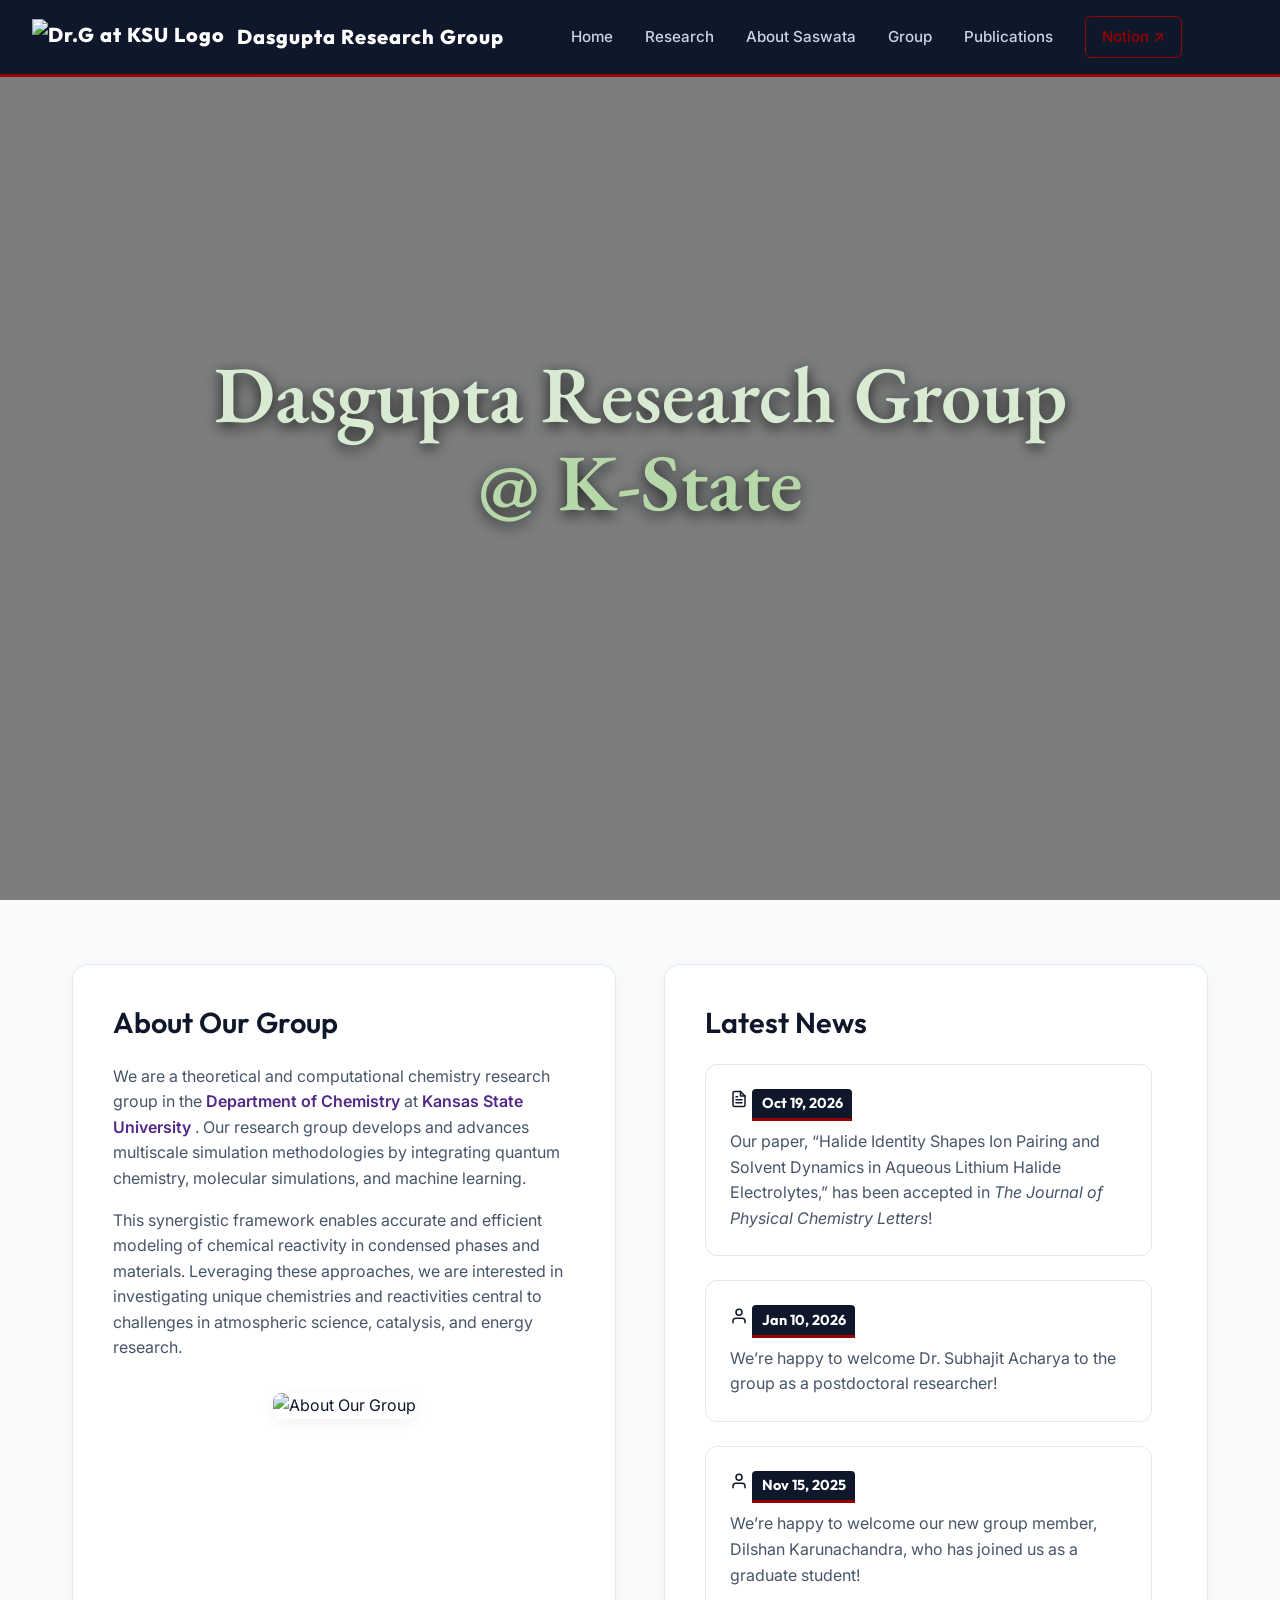
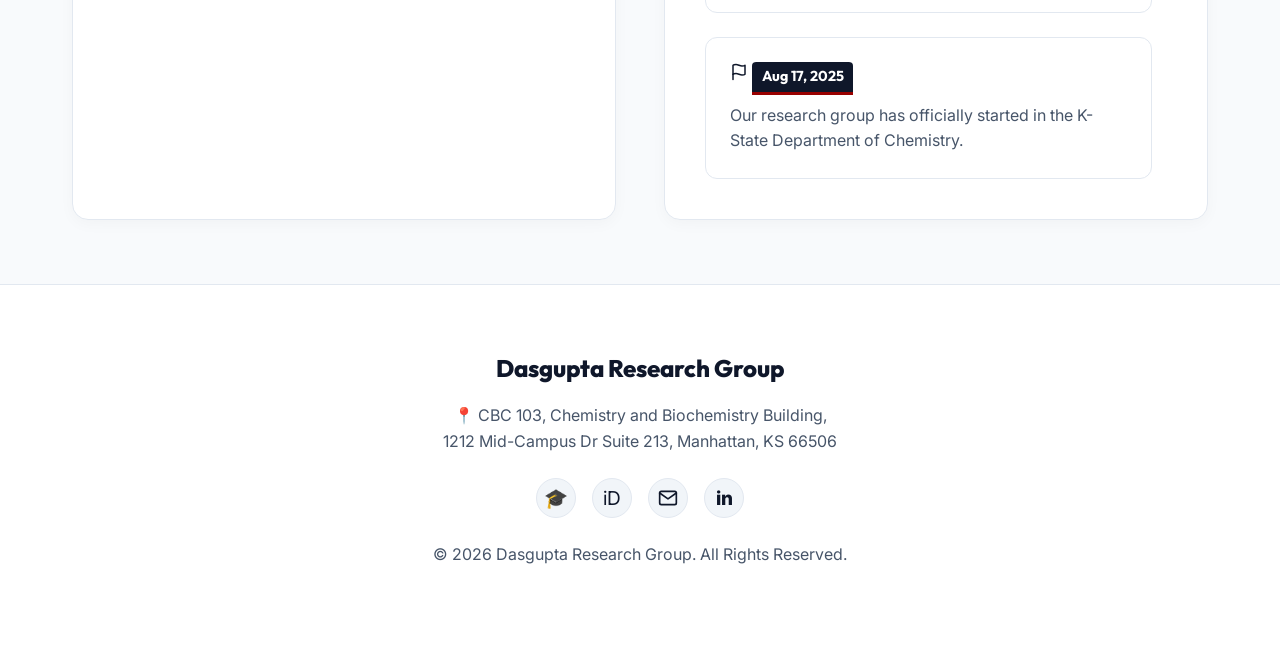
==== index.html @ fdd7c521 "Add files via upload" ====
<!DOCTYPE html>
<html lang="en">

<head>
    <meta charset="UTF-8">
    <meta name="viewport" content="width=device-width, initial-scale=1.0">
    <title>Dasgupta Research Group @ K-State - Home</title>
    <link
        href="https://fonts.googleapis.com/css2?family=Inter:wght@300;400;500;600;700&family=Outfit:wght@400;600;800&display=swap"
        rel="stylesheet">
    <link rel="stylesheet" href="style.css?v=7">
    <link rel="icon" href="logo.png" type="image/png">
    <!-- Google Analytics -->
    <script async src="https://www.googletagmanager.com/gtag/js?id=G-RTHQSYBFK3"></script>
    <script>
        window.dataLayer = window.dataLayer || [];
        function gtag() { dataLayer.push(arguments); }
        gtag("js", new Date());

        gtag("config", "G-RTHQSYBFK3");
    </script>
</head>

<body>
    <nav class="navbar" id="navbar">
        <div class="nav-container">
            <a href="index.html" class="nav-logo">
                <img src="logo.png" alt="Dr.G at KSU Logo" class="logo-img">
                <span>Dasgupta Research Group</span>
            </a>
            <ul class="nav-menu">
                <li class="nav-item"><a href="index.html" class="nav-link">Home</a></li>
                <li class="nav-item"><a href="research.html" class="nav-link">Research</a></li>
                <li class="nav-item"><a href="about.html" class="nav-link">About Saswata</a></li>
                <li class="nav-item"><a href="group.html" class="nav-link">Group</a></li>
                <li class="nav-item"><a href="publications.html" class="nav-link">Publications</a></li>
                <li class="nav-item"><a
                        href="https://www.notion.so/2ad51fc8dd2080fa91c9dfd9c13192fc?v=2ad51fc8dd20808c940f000c52988f19&source=copy_link"
                        class="nav-link external-btn" target="_blank" rel="noopener noreferrer">Notion ↗</a></li>
            </ul>
            <div class="hamburger">
                <span class="bar"></span>
                <span class="bar"></span>
                <span class="bar"></span>
            </div>
        </div>
    </nav>

    <main>
        <!-- Fullscreen Hero Section -->
        <section class="hero-fullscreen fade-in">
            <img src="index_images/website_main.gif" alt="Scientific Animation" class="hero-bg-gif">
            <div class="hero-overlay">
                <div class="hero-content">
                    <h1 class="hero-title">Dasgupta Research Group<br><span class="title-accent">@ K-State</span></h1>

                </div>
            </div>
        </section>

        <section class="home-content section-container slide-up">
            <div class="home-grid">
                <!-- About Our Group Intro -->
                <div class="about-intro card">
                    <h2 class="card-title">About Our Group</h2>
                    <p>We are a theoretical and computational chemistry research group in the <a
                            href="https://www.k-state.edu/chem/" class="kstate-link" target="_blank">Department of
                            Chemistry</a> at
                        <a href="https://www.k-state.edu" class="kstate-link" target="_blank">Kansas State
                            University</a> <img src="index_images/beocat_logo.png" alt="Beocat" class="beocat-logo"
                            onerror="this.style.display='none'">. Our research group develops and advances multiscale
                        simulation methodologies by integrating quantum chemistry, molecular simulations, and machine
                        learning.
                    </p>
                    <p>This synergistic framework enables accurate and efficient modeling of chemical reactivity in
                        condensed phases and materials. Leveraging these approaches, we are interested in investigating
                        unique chemistries and reactivities central to challenges in atmospheric science, catalysis, and
                        energy research.</p>
                    <div style="text-align: center; margin-top: 2rem;">
                        <img src="index_images/about.png" alt="About Our Group"
                            style="max-width: 100%; height: auto; border-radius: 8px; box-shadow: 0 4px 15px rgba(0,0,0,0.05);">
                    </div>
                </div>

                <!-- Latest News -->
                <div class="latest-news card">
                    <h2 class="card-title">Latest News</h2>
                    <ul class="news-list">
                        <li class="news-item">
                            <div class="news-header">
                                <span class="news-icon" title="Publication" aria-hidden="true">
                                    <svg width="18" height="18" viewBox="0 0 24 24" fill="none" stroke="currentColor"
                                        stroke-width="2" stroke-linecap="round" stroke-linejoin="round">
                                        <path d="M14 2H6a2 2 0 0 0-2 2v16a2 2 0 0 0 2 2h12a2 2 0 0 0 2-2V8z"></path>
                                        <polyline points="14 2 14 8 20 8"></polyline>
                                        <line x1="16" y1="13" x2="8" y2="13"></line>
                                        <line x1="16" y1="17" x2="8" y2="17"></line>
                                        <line x1="10" y1="9" x2="8" y2="9"></line>
                                    </svg>
                                </span>
                                <span class="news-date">Oct 19, 2026</span>
                            </div>
                            <p>Our paper, “Halide Identity Shapes Ion Pairing and Solvent Dynamics in Aqueous Lithium
                                Halide Electrolytes,” has been accepted in <em>The Journal of Physical Chemistry
                                    Letters</em>!</p>
                        </li>
                        <li class="news-item">
                            <div class="news-header">
                                <span class="news-icon" title="New group member" aria-hidden="true">
                                    <svg width="18" height="18" viewBox="0 0 24 24" fill="none" stroke="currentColor"
                                        stroke-width="2" stroke-linecap="round" stroke-linejoin="round">
                                        <path d="M20 21v-2a4 4 0 0 0-4-4H8a4 4 0 0 0-4 4v2"></path>
                                        <circle cx="12" cy="7" r="4"></circle>
                                    </svg>
                                </span>
                                <span class="news-date">Jan 10, 2026</span>
                            </div>
                            <p>We’re happy to welcome Dr. Subhajit Acharya to the group as a postdoctoral researcher!
                            </p>
                        </li>
                        <li class="news-item">
                            <div class="news-header">
                                <span class="news-icon" title="New group member" aria-hidden="true">
                                    <svg width="18" height="18" viewBox="0 0 24 24" fill="none" stroke="currentColor"
                                        stroke-width="2" stroke-linecap="round" stroke-linejoin="round">
                                        <path d="M20 21v-2a4 4 0 0 0-4-4H8a4 4 0 0 0-4 4v2"></path>
                                        <circle cx="12" cy="7" r="4"></circle>
                                    </svg>
                                </span>
                                <span class="news-date">Nov 15, 2025</span>
                            </div>
                            <p>We’re happy to welcome our new group member, Dilshan Karunachandra, who has joined us as
                                a graduate student!</p>
                        </li>
                        <li class="news-item">
                            <div class="news-header">
                                <span class="news-icon" title="Group milestone" aria-hidden="true">
                                    <svg width="18" height="18" viewBox="0 0 24 24" fill="none" stroke="currentColor"
                                        stroke-width="2" stroke-linecap="round" stroke-linejoin="round">
                                        <path d="M4 15s1-1 4-1 5 2 8 2 4-1 4-1V3s-1 1-4 1-5-2-8-2-4 1-4 1z"></path>
                                        <line x1="4" y1="22" x2="4" y2="15"></line>
                                    </svg>
                                </span>
                                <span class="news-date">Aug 17, 2025</span>
                            </div>
                            <p>Our research group has officially started in the K-State Department of Chemistry.</p>
                        </li>
                    </ul>
                </div>
            </div>
        </section>
    </main>

    <footer class="footer">
        <div class="footer-content">
            <div class="footer-logo">Dasgupta Research Group</div>
            <p>📍 CBC 103, Chemistry and Biochemistry Building,<br>1212 Mid-Campus Dr Suite 213, Manhattan, KS 66506</p>
            <div class="social-icons">
                <a href="https://scholar.google.com/citations?user=fo_lKHMAAAAJ&hl=en&oi=ao" class="social-circle"
                    title="Google Scholar" target="_blank">🎓</a>
                <a href="https://orcid.org/0000-0002-8014-8376" class="social-circle" title="ORCID"
                    target="_blank">iD</a>
                <a href="mailto:saswata@ksu.edu" class="social-circle" title="Email">
                    <svg width="20" height="20" viewBox="0 0 24 24" fill="none" stroke="currentColor" stroke-width="2"
                        stroke-linecap="round" stroke-linejoin="round">
                        <path d="M4 4h16c1.1 0 2 .9 2 2v12c0 1.1-.9 2-2 2H4c-1.1 0-2-.9-2-2V6c0-1.1.9-2 2-2z"></path>
                        <polyline points="22,6 12,13 2,6"></polyline>
                    </svg>
                </a>
                <a href="https://www.linkedin.com/feed/" class="social-circle" title="LinkedIn" target="_blank"><span
                        style="font-weight: 800; font-family: 'Inter', sans-serif;">in</span></a>
            </div>
            <p class="copyright">&copy; 2026 Dasgupta Research Group. All Rights Reserved.</p>
        </div>
    </footer>
    <script src="app.js"></script>
</body>

</html>
---- style.css ----
/* 
  Modern Light Mode CSS - Multi-Page Setup
  Theme: Original site colors (White/Slate background, Maroon and Sage accents)
*/
@import url('https://fonts.googleapis.com/css2?family=EB+Garamond:wght@400;500;600;700;800&display=swap');
:root {
    /* Colors */
    --bg-base: #f8fafc; /* Very light slate */
    --bg-surface: #ffffff; 
    --bg-surface-light: #f1f5f9; 
    --card-bg: #ffffff;
    
    --text-primary: #0f172a;
    --text-secondary: #475569;
    --text-muted: #64748b;
    
    --accent-primary: #980000; /* Maroon */
    --accent-secondary: #b6d7a8; /* Sage green */
    --accent-gradient: linear-gradient(135deg, var(--accent-primary), var(--accent-primary));
    
    --border-color: #e2e8f0;
    
    /* Typography */
    --font-heading: 'Outfit', sans-serif;
    --font-body: 'Inter', sans-serif;
    
    /* Transitions */
    --transition-fast: 0.2s cubic-bezier(0.4, 0, 0.2, 1);
    --transition-medium: 0.4s cubic-bezier(0.4, 0, 0.2, 1);
    
    /* Shadows */
    --shadow-glow: 0 4px 15px rgba(152, 0, 0, 0.15);
}

* {
    margin: 0;
    padding: 0;
    box-sizing: border-box;
}

html {
    scroll-behavior: smooth;
}

body {
    background-color: var(--bg-base);
    color: var(--text-primary);
    font-family: var(--font-body);
    line-height: 1.6;
    overflow-x: hidden;
    display: flex;
    flex-direction: column;
    min-height: 100vh;
}

main {
    flex: 1;
}

.page-padding {
    padding-top: 80px; /* offset for fixed navbar on inner pages */
}

a {
    color: var(--accent-primary);
    text-decoration: none;
    transition: color var(--transition-fast);
}

a:hover {
    color: var(--text-primary);
}

ul {
    list-style: none;
}

h1, h2, h3, h4, h5, h6 {
    font-family: var(--font-heading);
    font-weight: 600;
    line-height: 1.2;
    margin-bottom: 1rem;
    color: var(--text-primary);
}

.highlight {
    background: var(--accent-gradient);
    -webkit-background-clip: text;
    -webkit-text-fill-color: transparent;
    background-clip: text;
}

.section-title {
    font-size: 2.5rem;
    font-weight: 800;
    text-align: center;
    margin-bottom: 3rem;
    position: relative;
}

.page-title {
    font-size: 3rem;
    font-weight: 800;
    text-align: center;
    margin-bottom: 3rem;
    position: relative;
}

.page-title::after {
    content: '';
    position: absolute;
    bottom: -10px;
    left: 50%;
    transform: translateX(-50%);
    width: 80px;
    height: 4px;
    border-radius: 2px;
    background: var(--accent-primary);
}

.section-container {
    max-width: 1200px;
    margin: 0 auto;
    padding: 4rem 2rem;
}

p {
    margin-bottom: 1rem;
    color: var(--text-secondary);
}

/* ---------- Navigation ---------- */
.navbar {
    position: fixed;
    top: 0;
    width: 100%;
    background-color: #0f172a; /* Dark background matching classic site header */
    backdrop-filter: blur(12px);
    -webkit-backdrop-filter: blur(12px);
    z-index: 1000;
    border-bottom: 3px solid var(--accent-primary);
    transition: background-color var(--transition-medium), padding var(--transition-medium);
}

.nav-container {
    max-width: 1400px;
    margin: 0 auto;
    padding: 1rem 2rem;
    display: flex;
    justify-content: space-between;
    align-items: center;
}

.nav-logo {
    display: flex;
    align-items: center;
    gap: 0.75rem;
    font-family: var(--font-heading);
    font-size: 1.25rem;
    font-weight: 800;
    color: #ffffff;
    letter-spacing: 0.5px;
    letter-spacing: 1px;
}

.logo-img {
    height: 36px;
    width: auto;
}

.nav-menu {
    display: flex;
    align-items: center;
    gap: 2rem;
    list-style: none;
}

.nav-link {
    color: #cbd5e1; /* Light gray for tabs */
    font-weight: 500;
    font-size: 0.95rem;
    position: relative;
    padding-bottom: 4px;
}

.nav-link.active {
    color: #ffffff;
}

.nav-link::after {
    content: '';
    position: absolute;
    bottom: 0;
    left: 0;
    width: 0%;
    height: 2px;
    background: var(--accent-primary);
    transition: width var(--transition-fast);
}

.nav-link.active::after, .nav-link:hover::after {
    width: 100%;
}

.nav-link:hover {
    color: #ffffff;
}

.external-btn {
    background: transparent;
    border: 1px solid var(--accent-primary);
    padding: 0.5rem 1rem;
    border-radius: 6px;
    color: var(--accent-primary);
    display: flex;
    align-items: center;
    gap: 6px;
    transition: all var(--transition-fast);
}
.external-btn::after { display: none; }
.external-btn:hover {
    background: var(--accent-primary);
    color: #ffffff;
    transform: translateY(-2px);
}

/* ---------- Buttons ---------- */
.btn {
    display: inline-flex;
    align-items: center;
    justify-content: center;
    padding: 0.8rem 1.8rem;
    font-weight: 600;
    border-radius: 8px;
    transition: all var(--transition-fast);
    cursor: pointer;
    font-family: var(--font-heading);
}

.btn-primary {
    background: var(--accent-primary);
    color: #fff;
    box-shadow: var(--shadow-glow);
}
.btn-primary:hover {
    transform: translateY(-3px);
    box-shadow: 0 8px 20px rgba(152, 0, 0, 0.2);
    color: #fff;
}

.btn-secondary {
    background: transparent;
    border: 1px solid var(--text-primary);
    color: var(--text-primary);
}
.btn-secondary:hover {
    background: var(--text-primary);
    color: #fff;
}

/* ---------- Fullscreen Hero Section ---------- */
.hero-fullscreen {
    position: relative;
    width: 100%;
    height: 100vh;
    overflow: hidden;
    display: flex;
    align-items: center;
    justify-content: center;
}

.hero-bg-gif {
    position: absolute;
    top: 0;
    left: 0;
    width: 100%;
    height: 100%;
    object-fit: cover;
    z-index: 1;
}

.hero-overlay {
    position: absolute;
    top: 0; left: 0; right: 0; bottom: 0;
    background: rgba(0, 0, 0, 0.5); /* Darker overlay */
    z-index: 2;
    display: flex;
    align-items: center;
    justify-content: center;
    text-align: center;
    padding: 0 2rem;
}

.hero-content {
    max-width: 900px;
    z-index: 3;
}

.hero-title {
    font-family: 'EB Garamond', serif;
    font-size: 5rem;
    line-height: 1.1;
    margin-bottom: 1.5rem;
    color: #d9ead3;
    text-shadow: 0 4px 15px rgba(0,0,0,0.8);
}

.title-accent {
    color: #b6d7a8;
}

.hero-subtitle {
    display: none;
}

/* ---------- Home Content / Grid ---------- */
.home-grid {
    display: grid;
    grid-template-columns: 1fr 1fr;
    gap: 3rem;
}

.card {
    background: var(--card-bg);
    border: 1px solid var(--border-color);
    border-radius: 16px;
    padding: 2.5rem;
    box-shadow: 0 4px 15px rgba(0,0,0,0.03);
}

.card-title {
    font-size: 1.8rem;
    margin-bottom: 1.5rem;
    color: var(--text-primary);
}

/* K-State Links & Logomarks */
.kstate-link {
    color: #512888; /* Official K-State Purple */
    text-decoration: none;
    font-weight: 600;
}

.kstate-link:hover {
    text-decoration: underline;
}

.beocat-logo {
    height: 1.25em;
    vertical-align: middle;
    margin-left: 0.25rem;
}

.latest-news {
    display: flex;
    flex-direction: column;
}

/* Latest News */
.news-list {
    display: flex;
    flex-direction: column;
    gap: 1.5rem;
    flex: 1; /* Match the height of About Our Group exactly */
    overflow-y: auto;
    padding-right: 15px; /* Prevent scrollbar from overlapping content */
}

/* Custom Scrollbar for WebKit */
.news-list::-webkit-scrollbar {
    width: 6px;
}
.news-list::-webkit-scrollbar-track {
    background: transparent;
}
.news-list::-webkit-scrollbar-thumb {
    background-color: var(--border-color);
    border-radius: 10px;
}

.news-item {
    background: var(--card-bg);
    border: 1px solid var(--border-color);
    border-radius: 12px;
    padding: 1.5rem;
    transition: transform 0.3s ease, box-shadow 0.3s ease;
}

.news-item:hover {
    transform: translateY(-3px);
    box-shadow: 0 8px 15px rgba(0,0,0,0.05);
}

.news-item:last-child {
    border-bottom: 1px solid var(--border-color);
}

.news-date {
    display: inline-block;
    font-family: var(--font-heading);
    color: #ffffff;
    font-weight: 700;
    font-size: 0.9rem;
    margin-bottom: 0.5rem;
    background: var(--text-primary);
    border-bottom: 3px solid var(--accent-primary);
    padding: 0.2rem 0.6rem;
    border-radius: 4px 4px 0 0; /* Flat bottom for the border line to look sharp */
}

.news-item p {
    color: var(--text-secondary);
    margin: 0;
}

/* ---------- Research Section ---------- */
.research-grid {
    display: flex;
    flex-direction: column;
    gap: 6rem;
}

.research-card {
    display: flex;
    align-items: center;
    gap: 4rem;
}

.research-card.reverse {
    flex-direction: row-reverse;
}

.research-img-wrapper {
    flex: 1;
    position: relative;
    display: flex;
    justify-content: center;
    align-items: center;
}

.research-img {
    width: 100%;
    border-radius: 8px;
    transition: transform var(--transition-medium);
}
.research-card:hover .research-img { transform: scale(1.02); }

.research-text { flex: 1; }
.research-text h3 { font-size: 2rem; color: var(--text-primary); margin-bottom: 1.5rem; }

/* ---------- About Section ---------- */
.about-content {
    max-width: 900px;
    margin: 0 auto;
    background: var(--card-bg);
    padding: 3rem;
    border-radius: 20px;
    border: 1px solid var(--border-color);
    box-shadow: 0 10px 30px rgba(0,0,0,0.05);
}
.about-footer {
    margin-top: 2rem;
    padding-top: 2rem;
    border-top: 1px solid var(--border-color);
    text-align: center;
    color: var(--text-primary);
}

/* ---------- Group Section ---------- */
.group-banner-img {
    width: 100%;
    max-height: 500px;
    object-fit: cover;
    display: block;
    border-radius: 20px;
    margin-bottom: 4rem;
    border: 1px solid var(--border-color);
}

.members-grid {
    display: grid;
    grid-template-columns: repeat(auto-fit, minmax(300px, 1fr));
    gap: 2rem;
    margin-bottom: 4rem;
}

.member-card {
    background: var(--card-bg);
    border: 1px solid var(--border-color);
    border-radius: 16px;
    padding: 2.5rem 2rem;
    transition: all var(--transition-fast);
    text-align: center;
    position: relative;
    box-shadow: 0 4px 15px rgba(0,0,0,0.02);
}

.member-card:hover {
    transform: translateY(-5px);
    box-shadow: 0 15px 30px rgba(0,0,0,0.08);
    border-color: var(--accent-primary);
}

.member-role {
    color: var(--accent-primary);
    font-weight: 600;
    font-size: 0.9rem;
    margin-bottom: 1rem;
    letter-spacing: 1px;
    margin-bottom: 1.5rem;
}

.member-details {
    display: flex;
    flex-direction: column;
    gap: 0.5rem;
    color: var(--text-secondary);
}

.join-banner {
    background: var(--bg-surface-light);
    border: 1px solid var(--border-color);
    padding: 2rem;
    border-radius: 12px;
    text-align: center;
    font-size: 1.1rem;
}

/* ---------- Publications Section ---------- */
.pub-list {
    display: flex;
    flex-direction: column;
    gap: 1.5rem;
    max-width: 900px;
    margin: 0 auto;
}

.pub-era-divider {
    display: flex;
    align-items: center;
    gap: 1rem;
    margin: 0.5rem 0;
}

.pub-era-divider::before,
.pub-era-divider::after {
    content: '';
    flex: 1;
    height: 1px;
    background: linear-gradient(to right, transparent, var(--border-color), transparent);
}

.pub-era-label {
    flex-shrink: 0;
    font-size: 1.1rem;
    font-weight: 600;
    letter-spacing: 0.03em;
    color: var(--text-muted);
    background: var(--card-bg);
    border: 1px solid var(--border-color);
    padding: 0.35rem 1rem;
    border-radius: 999px;
    white-space: nowrap;
}

.pub-item {
    display: flex;
    align-items: center;
    gap: 2rem;
    background: var(--card-bg);
    padding: 2rem;
    border-radius: 16px;
    border: 1px solid var(--border-color);
    transition: all var(--transition-fast);
    box-shadow: 0 4px 15px rgba(0,0,0,0.02);
    position: relative; /* For abstract tooltip */
    outline: none !important;
    -webkit-tap-highlight-color: transparent;
}

.pub-item:hover {
    border-color: var(--accent-primary);
    transform: translateX(5px);
    box-shadow: 0 10px 25px rgba(0,0,0,0.05);
}





.pub-image-col {
    display: flex;
    flex-direction: column;
    align-items: center;
    gap: 15px;
    flex-shrink: 0;
    width: 140px;
    min-width: 140px;
}

.journal-logo {
    max-width: 100px;
    height: auto;
}

.pub-number {
    font-family: var(--font-heading);
    font-size: 2.5rem;
    font-weight: 800;
    color: var(--text-primary);
    min-width: 50px;
    text-align: center;
}

/* ---------- Footer ---------- */
.footer {
    background: var(--card-bg);
    border-top: 1px solid var(--border-color);
    padding: 4rem 2rem;
    text-align: center;
}

.footer-logo {
    font-family: var(--font-heading);
    font-size: 1.5rem;
    font-weight: 800;
    margin-bottom: 1rem;
}

.social-icons {
    display: flex;
    justify-content: center;
    gap: 1rem;
    margin: 1.5rem 0;
}

.social-circle {
    display: flex;
    align-items: center;
    justify-content: center;
    width: 40px;
    height: 40px;
    border-radius: 50%;
    background: var(--bg-surface-light);
    color: var(--text-primary);
    font-size: 1.2rem;
    transition: all var(--transition-fast);
    border: 1px solid var(--border-color);
}
.social-circle:hover {
    background: var(--accent-primary);
    color: white;
    transform: translateY(-3px);
}

/* Photo Placeholders & Light Mode Photos */
.light-mode-photo {
    border-radius: 50%;
    box-shadow: 0 4px 15px rgba(0,0,0,0.08);
    object-fit: cover;
    display: block;
}

.photo-placeholder {
    background-color: #f1f5f9; /* Light slate gray */
    border: 2px dashed #cbd5e1;
    border-radius: 50%;
    display: flex;
    align-items: center;
    justify-content: center;
    color: #64748b;
    font-weight: 600;
    text-align: center;
    box-shadow: 0 4px 15px rgba(0,0,0,0.05);
}

.about-photo {
    width: 250px;
    height: 250px;
    flex-shrink: 0;
}

.about-content-flex {
    display: flex;
    gap: 3rem;
    align-items: center;
}

.member-photo {
    width: 150px;
    height: 150px;
    border-radius: 50%;
    margin: 0 auto 1.5rem;
}

.pub-photo {
    width: 120px;
    height: 120px;
    flex-shrink: 0;
}

/* Utilities */
.fade-in {
    opacity: 0;
    animation: fadeInAnim 0.8s ease-out forwards;
}

.slide-up {
    opacity: 0;
    transform: translateY(30px);
    animation: slideUpAnim 0.8s ease-out forwards;
}

@keyframes fadeInAnim {
    to {
        opacity: 1;
    }
}

@keyframes slideUpAnim {
    to {
        opacity: 1;
        transform: translateY(0);
    }
}
.clear-filter::before, .clear-filter::after { display: none !important; }

/* Responsive */
@media (max-width: 1024px) {
    .home-grid { grid-template-columns: 1fr; }
    .hero-title { font-size: 4rem; }
    .pub-item { flex-direction: column; align-items: flex-start; gap: 1rem; }
}

@media (max-width: 850px) {
    .nav-container { flex-direction: column; gap: 0.8rem; padding: 1rem 0 0 0; }
    .nav-logo { flex-wrap: wrap; justify-content: center; text-align: center; padding: 0 1rem; }
    .nav-logo span { white-space: normal; }
    
    .nav-menu { 
        display: flex;
        flex-direction: row;
        flex-wrap: wrap; 
        gap: 0.8rem 1rem; 
        justify-content: center; 
        align-items: center;
        width: 100%; 
        padding: 0 1rem 0.8rem 1rem;
    }
}

@media (max-width: 768px) {
    .nav-logo span { font-size: 1.1rem; }
    .nav-link { font-size: 0.95rem; }
    .external-btn { padding: 0.4rem 0.8rem; font-size: 0.95rem; gap: 4px; }
    .hero-title { font-size: 3.5rem; }
    .research-card, .research-card.reverse { flex-direction: column; gap: 2rem; }
    .about-content-flex { flex-direction: column; align-items: center; text-align: center; }
}

.pub-abstract {
    display: none;
    margin-top: 1.5rem;
    padding-top: 1.5rem;
    border-top: 1px solid var(--border-color);
    font-size: 0.95rem;
    color: var(--text-secondary);
    line-height: 1.6;
    text-align: justify;
    width: 100%;
    animation: fadeIn 0.3s ease-in forwards;
}

.pub-item.active .pub-abstract {
    display: block;
}

/* ---------- Computers in Chemistry / Outreach Games ---------- */
.games-grid {
    display: grid;
    grid-template-columns: repeat(auto-fit, minmax(320px, 1fr));
    gap: 2.5rem;
    margin-top: 3rem;
}

.game-card {
    background: var(--card-bg);
    border: 1px solid var(--border-color);
    border-radius: 16px;
    padding: 2.5rem;
    transition: all var(--transition-fast);
    display: flex;
    flex-direction: column;
    position: relative;
    box-shadow: 0 4px 15px rgba(0,0,0,0.02);
    overflow: hidden;
}

.game-card::before {
    content: '';
    position: absolute;
    top: 0;
    left: 0;
    width: 100%;
    height: 4px;
    background: var(--accent-gradient);
    opacity: 0.8;
    transition: opacity var(--transition-fast);
}

.game-card:hover {
    transform: translateY(-5px);
    box-shadow: 0 15px 30px rgba(0,0,0,0.08);
    border-color: var(--accent-primary);
}

.game-card:hover::before {
    opacity: 1;
}

.game-title {
    font-size: 1.6rem;
    margin-bottom: 1rem;
    color: var(--text-primary);
    font-family: var(--font-heading);
    font-weight: 700;
}

.game-description {
    color: var(--text-secondary);
    font-size: 1rem;
    line-height: 1.6;
    margin-bottom: 2rem;
    flex-grow: 1;
}

.game-action {
    margin-top: auto;
    align-self: flex-start;
}

.intro-text {
    font-size: 1.15rem;
    max-width: 800px;
    margin: 0 auto 2rem auto;
    text-align: center;
    color: var(--text-secondary);
    line-height: 1.8;
}

.subtitle-text {
    font-size: 1.3rem;
    font-weight: 500;
    text-align: center;
    color: var(--accent-primary);
    margin-top: -2rem;
    margin-bottom: 2rem;
    font-family: var(--font-heading);
}

.outreach-footer-note {
    margin-top: 1.5rem;
    font-size: 0.95rem;
    font-weight: 600;
    color: var(--accent-secondary);
    letter-spacing: 0.5px;
}
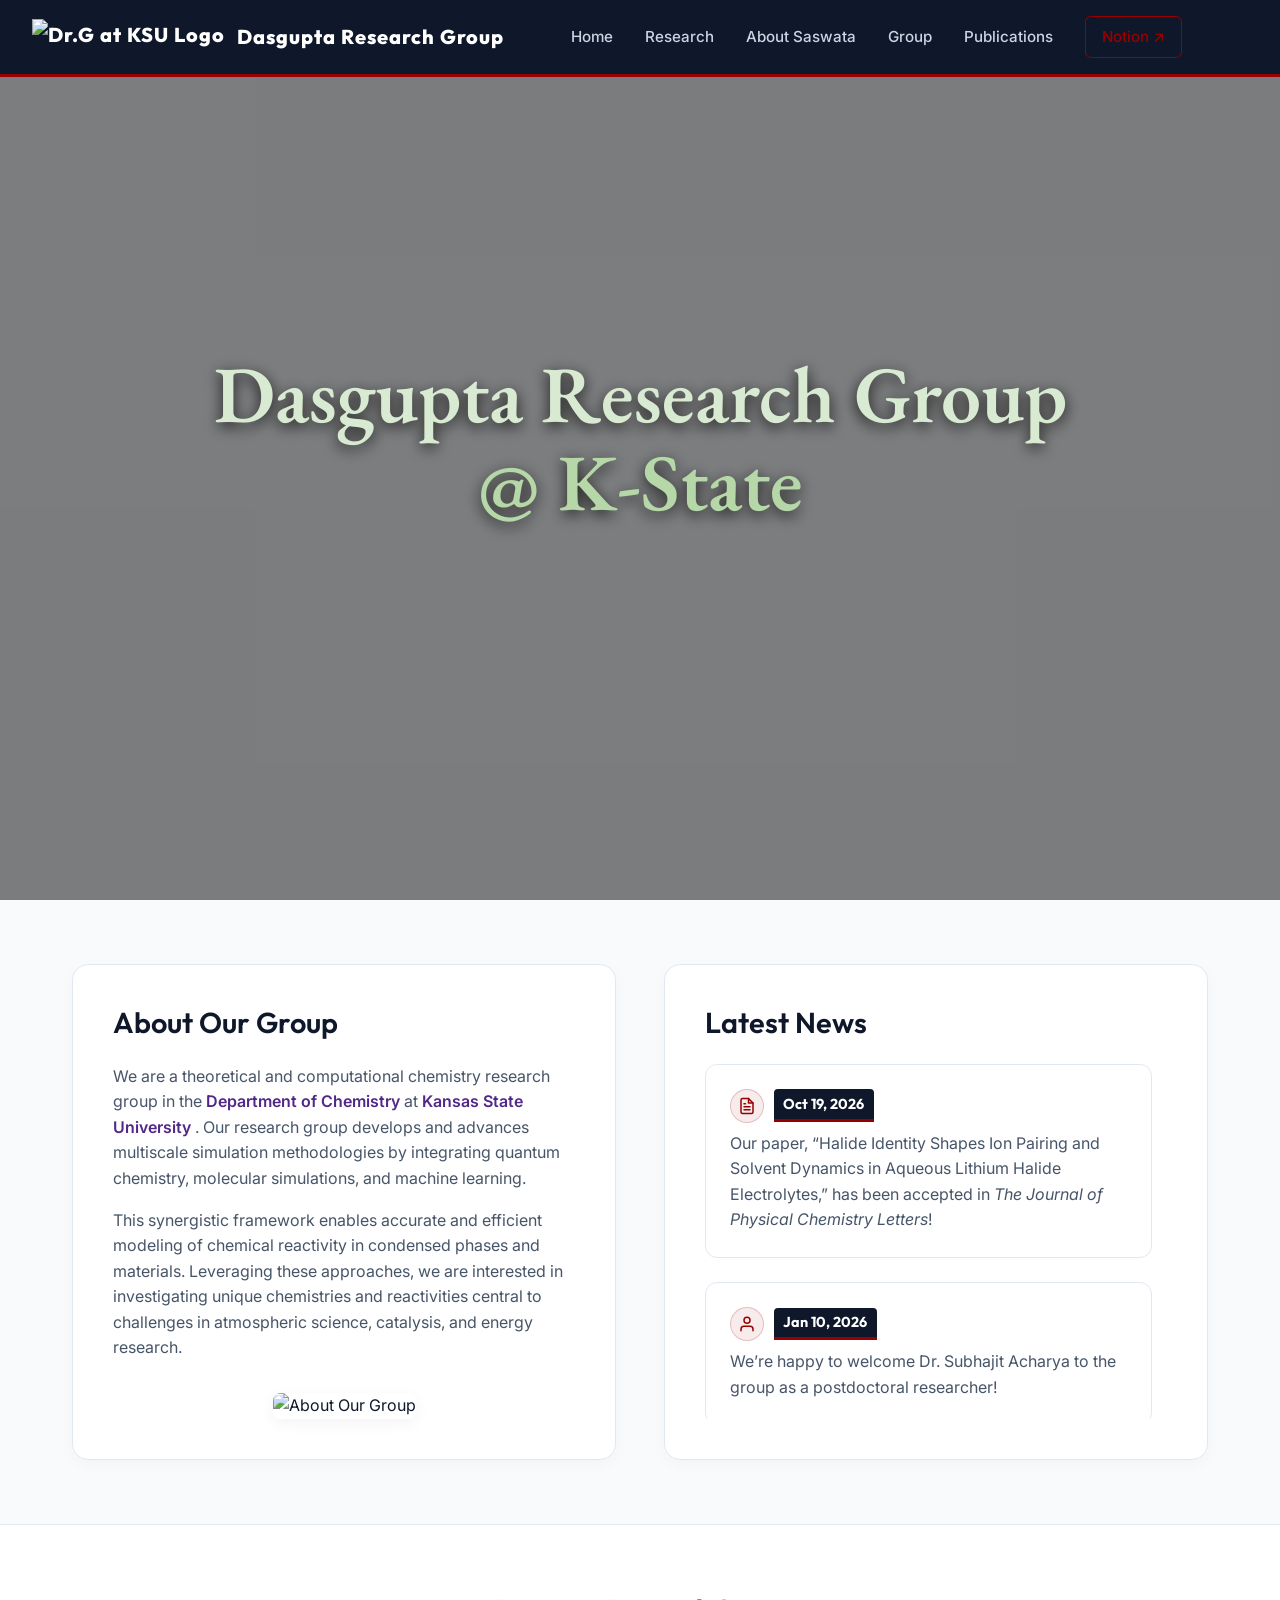
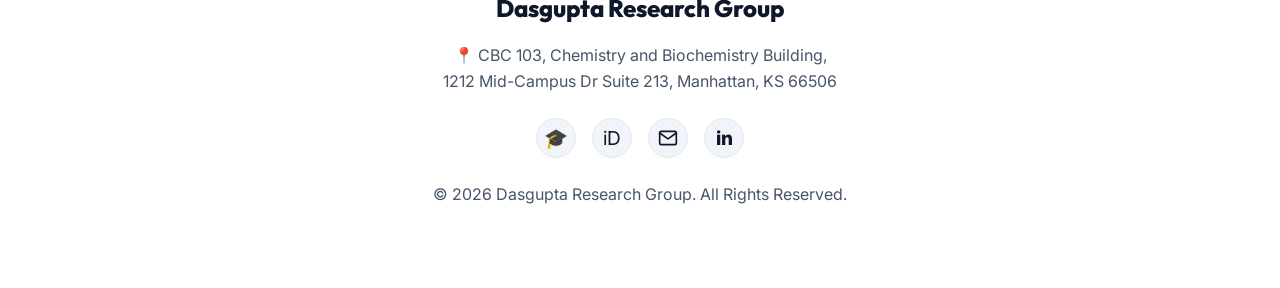
==== commit 52fc7e99: "Add files via upload" ====
--- a/index.html
+++ b/index.html
@@ -8,7 +8,7 @@
     <link
         href="https://fonts.googleapis.com/css2?family=Inter:wght@300;400;500;600;700&family=Outfit:wght@400;600;800&display=swap"
         rel="stylesheet">
-    <link rel="stylesheet" href="style.css?v=7">
+    <link rel="stylesheet" href="style.css?v=8">
     <link rel="icon" href="logo.png" type="image/png">
     <!-- Google Analytics -->
     <script async src="https://www.googletagmanager.com/gtag/js?id=G-RTHQSYBFK3"></script>
--- a/style.css
+++ b/style.css
@@ -354,6 +354,14 @@
 .latest-news {
     display: flex;
     flex-direction: column;
+    contain: size; /* Ignore news content height so the row is sized by About Our Group; the list scrolls */
+}
+
+@media (max-width: 1024px) {
+    .latest-news {
+        contain: none;
+        max-height: 640px;
+    }
 }
 
 /* Latest News */
@@ -393,6 +401,30 @@
 
 .news-item:last-child {
     border-bottom: 1px solid var(--border-color);
+}
+
+.news-header {
+    display: flex;
+    align-items: center;
+    gap: 0.6rem;
+    margin-bottom: 0.5rem;
+}
+
+.news-icon {
+    display: inline-flex;
+    align-items: center;
+    justify-content: center;
+    flex-shrink: 0;
+    width: 34px;
+    height: 34px;
+    border-radius: 50%;
+    color: var(--accent-primary);
+    background: rgba(152, 0, 0, 0.08);
+    border: 1px solid rgba(152, 0, 0, 0.2);
+}
+
+.news-header .news-date {
+    margin-bottom: 0;
 }
 
 .news-date {
